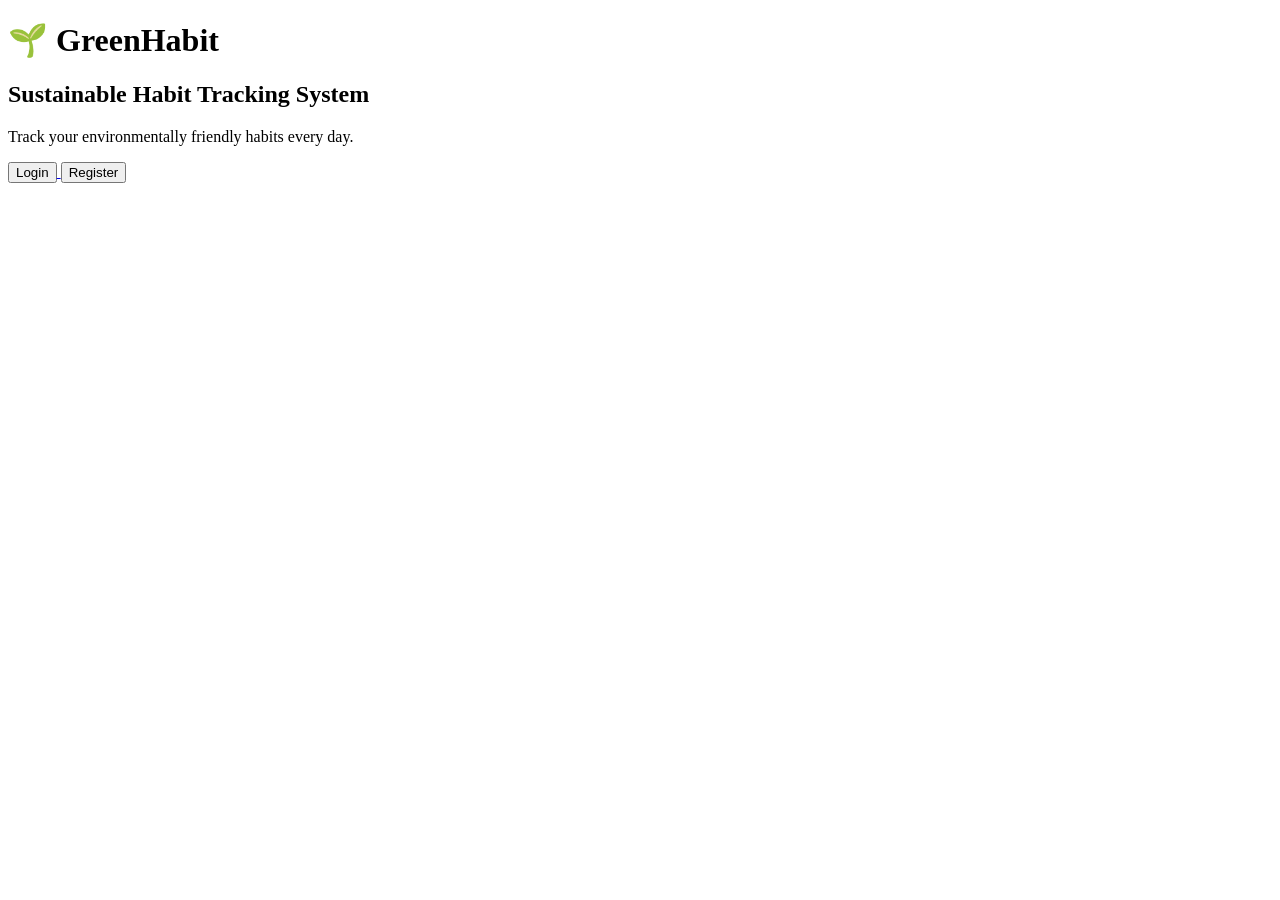
==== templates/index.html @ 0dcbe499 "Initial commit" ====
<!DOCTYPE html>
<html>
<head>
    <title>GreenHabit</title>
    <link rel="stylesheet" href="{{ url_for('static', filename='style.css') }}">
</head>

<body>

    <h1>🌱 GreenHabit</h1>

    <h2>Sustainable Habit Tracking System</h2>

    <p>Track your environmentally friendly habits every day.</p>

    <a href="/login">
    <button>Login</button>
</a>

<a href="/register">
    <button>Register</button>
</a>

</body>
</html>
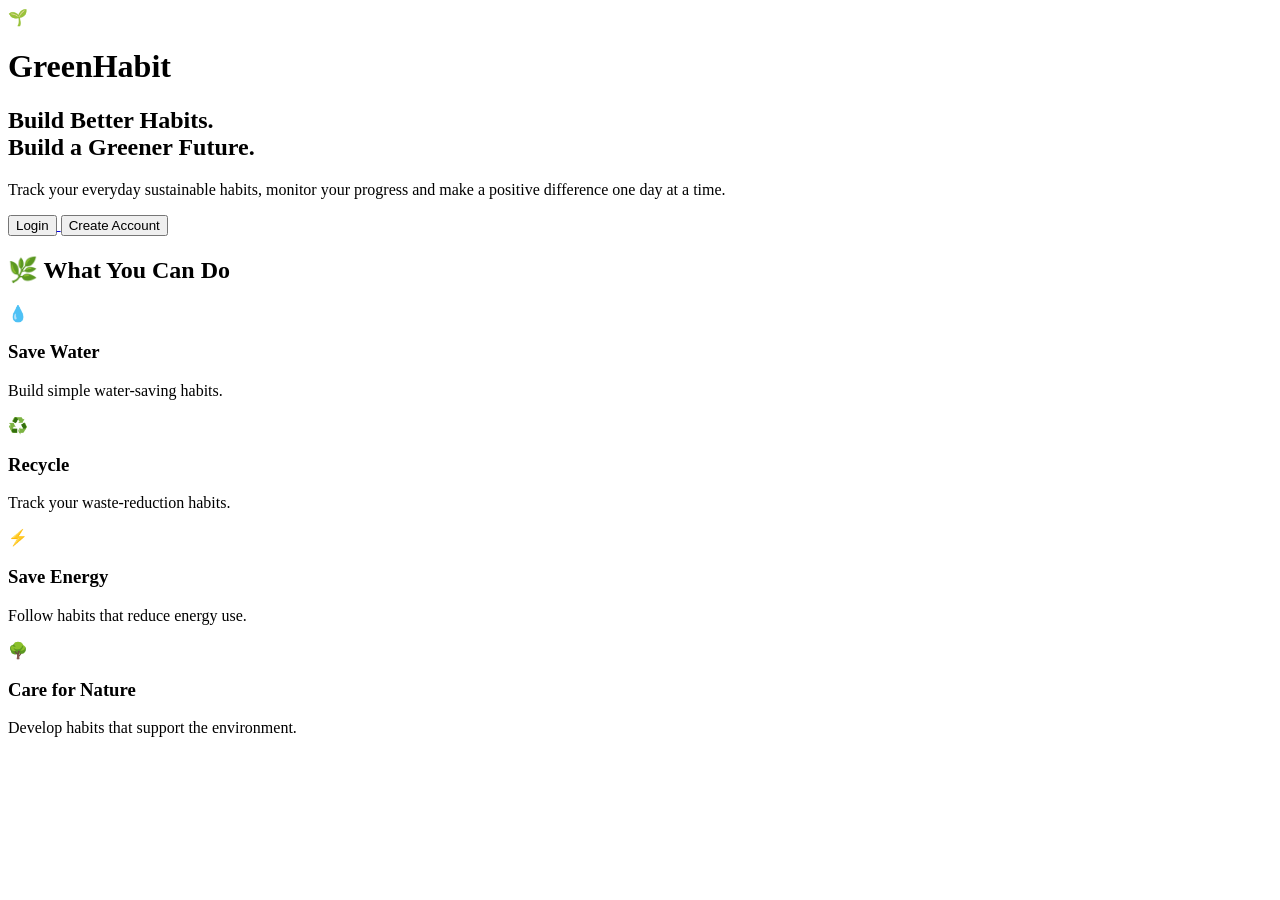
==== commit 9b9bd0b1: "Updated the project" ====
--- a/templates/index.html
+++ b/templates/index.html
@@ -1,25 +1,113 @@
 <!DOCTYPE html>
 <html>
+
 <head>
-    <title>GreenHabit</title>
-    <link rel="stylesheet" href="{{ url_for('static', filename='style.css') }}">
+
+    <title>GreenHabit - Sustainable Habit Tracker</title>
+
+    <link rel="stylesheet"
+          href="{{ url_for('static', filename='style.css') }}">
+
 </head>
 
 <body>
 
-    <h1>🌱 GreenHabit</h1>
+    <div class="home-container">
 
-    <h2>Sustainable Habit Tracking System</h2>
+        <div class="home-content">
 
-    <p>Track your environmentally friendly habits every day.</p>
+            <div class="home-logo">
+                🌱
+            </div>
 
-    <a href="/login">
-    <button>Login</button>
-</a>
+            <h1>GreenHabit</h1>
 
-<a href="/register">
-    <button>Register</button>
-</a>
+            <h2>Build Better Habits.<br>Build a Greener Future.</h2>
+
+            <p>
+                Track your everyday sustainable habits,
+                monitor your progress and make a positive
+                difference one day at a time.
+            </p>
+
+            <div class="home-buttons">
+
+                <a href="/login">
+                    <button>Login</button>
+                </a>
+
+                <a href="/register">
+                    <button>Create Account</button>
+                </a>
+
+            </div>
+
+        </div>
+
+
+        <div class="feature-section">
+
+            <h2>🌿 What You Can Do</h2>
+
+            <div class="features">
+
+                <div class="feature-card">
+
+                    <div>💧</div>
+
+                    <h3>Save Water</h3>
+
+                    <p>
+                        Build simple water-saving habits.
+                    </p>
+
+                </div>
+
+
+                <div class="feature-card">
+
+                    <div>♻️</div>
+
+                    <h3>Recycle</h3>
+
+                    <p>
+                        Track your waste-reduction habits.
+                    </p>
+
+                </div>
+
+
+                <div class="feature-card">
+
+                    <div>⚡</div>
+
+                    <h3>Save Energy</h3>
+
+                    <p>
+                        Follow habits that reduce energy use.
+                    </p>
+
+                </div>
+
+
+                <div class="feature-card">
+
+                    <div>🌳</div>
+
+                    <h3>Care for Nature</h3>
+
+                    <p>
+                        Develop habits that support the environment.
+                    </p>
+
+                </div>
+
+            </div>
+
+        </div>
+
+    </div>
 
 </body>
+
 </html>
